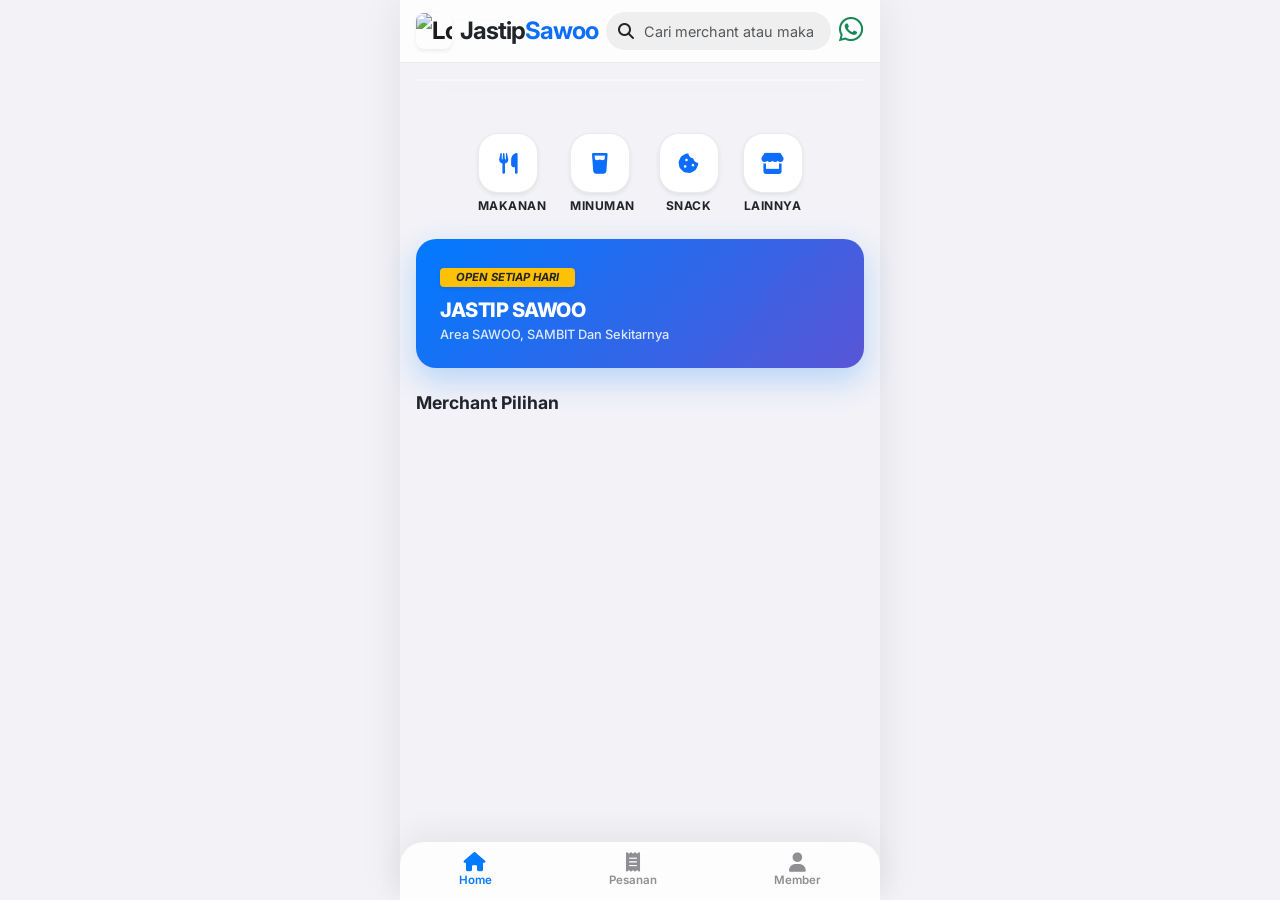
==== index.html @ 1f1e8a7e "Fix: perbaiki rasio dan tampilan gambar merchant pada detail pesanan" ====
<!DOCTYPE html>
<html lang="id">
<head>
    <meta charset="UTF-8">
    <meta name="viewport" content="width=device-width, initial-scale=1.0, maximum-scale=1.0, user-scalable=no">
    <title>Jastip Sawoo - Jasa Titip Makanan</title>
    
    <!-- Google Fonts & CSS Frameworks -->
    <link href="https://fonts.googleapis.com/css2?family=Inter:wght@400;500;600;700;800&display=swap" rel="stylesheet">
    <link href="https://cdn.jsdelivr.net/npm/bootstrap@5.3.0/dist/css/bootstrap.min.css" rel="stylesheet">
    <link rel="stylesheet" href="https://cdnjs.cloudflare.com/ajax/libs/font-awesome/6.4.0/css/all.min.css">
    
    <link rel="stylesheet" href="css/style.css">
</head>
<body class="app-body">
  
  <div class="app-wrapper">
    <!-- HEADER UTAMA -->
    <header id="appHeader" class="app-header bg-white px-3 py-2 border-bottom sticky-top d-flex align-items-center gap-2">
      <i id="backToHomeBtn" class="fa-solid fa-arrow-left text-primary fs-5 d-none me-1" onclick="app.clearAndGoHome()"></i>
      
      <div id="appLogo" class="d-flex align-items-center fw-bolder fs-4" style="white-space: nowrap; cursor: pointer;" onclick="app.clearAndGoHome()">
        <img src="https://i.ibb.co/DgQ67nQX/logo-jastip.jpg" alt="Logo Jastip" class="me-2 rounded-3 shadow-sm" style="width: 36px; height: 36px; object-fit: cover;">
        <span class="text-dark" style="letter-spacing:-1px;">Jastip</span><span class="text-primary" style="letter-spacing:-1px;">Sawoo</span>
      </div>
      
      <div class="flex-grow-1 position-relative">
        <i class="fa-solid fa-magnifying-glass position-absolute text-dark" style="left: 12px; top: 50%; transform: translateY(-50%);"></i>
        <input type="text" id="liveSearch" class="form-control rounded-1 bg-light border-0" style="padding-left: 36px; padding-right: 30px; font-size: 0.9rem; height: 38px;" placeholder="Cari merchant atau makanan..." autocomplete="off">
        <button id="clearSearch" class="btn position-absolute d-none" style="right: 2px; top: 50%; transform: translateY(-50%); color: #666; padding: 5px;"><i class="fa-solid fa-xmark"></i></button>
      </div>
      
      <a href="https://wa.me/" id="whatsappLink" target="_blank" class="text-success text-decoration-none" title="Hubungi Admin">
         <i class="fa-brands fa-whatsapp fs-3"></i>
      </a>
    </header>

    <!-- AREA KONTEN UTAMA (SPA VIEWS) -->
    <main id="mainWorkspace" class="pb-5 mb-5">
      
      <!-- 1. HOME VIEW -->
      <div id="homeView" class="app-section">
        <div class="p-3 pb-2">
          <!-- Banner Slider -->
          <div class="banner-slider-container">
              <div id="bannerSlider" class="d-flex" style="transition: transform 0.4s ease; width: 100%;">
                  <!-- Banner otomatis dimuat -->
              </div>
          </div>
          <div id="bannerDots" class="d-flex justify-content-center gap-2 mb-4"></div>
        </div>

        <!-- Kategori Cepat -->
        <div class="px-3 mb-4">
          <div class="d-flex justify-content-center gap-4">
            <div class="category-item text-center" onclick="app.searchCategory('Makanan')" style="cursor: pointer;">
              <div class="cat-circle bg-white d-flex align-items-center justify-content-center shadow-sm"><i class="fa-solid fa-utensils text-primary"></i></div>
              <span class="cat-title text-dark mt-1 d-block">MAKANAN</span>
            </div>
            <div class="category-item text-center" onclick="app.searchCategory('Minuman')" style="cursor: pointer;">
              <div class="cat-circle bg-white d-flex align-items-center justify-content-center shadow-sm"><i class="fa-solid fa-glass-water text-primary"></i></div>
              <span class="cat-title text-dark mt-1 d-block">MINUMAN</span>
            </div>
            <div class="category-item text-center" onclick="app.searchCategory('Snack')" style="cursor: pointer;">
              <div class="cat-circle bg-white d-flex align-items-center justify-content-center shadow-sm"><i class="fa-solid fa-cookie-bite text-primary"></i></div>
              <span class="cat-title text-dark mt-1 d-block">SNACK</span>
            </div>
            <div class="category-item text-center" onclick="app.openCustomMerchant()" style="cursor: pointer;">
              <div class="cat-circle bg-white d-flex align-items-center justify-content-center shadow-sm"><i class="fa-solid fa-store text-primary"></i></div>
              <span class="cat-title text-dark mt-1 d-block">LAINNYA</span>
            </div>
          </div>
        </div>

        <!-- BANNER PREMIUM -->
        <div class="px-3 mb-4">
          <div class="premium-banner">
            <div class="badge bg-warning text-dark mb-2 fw-bold px-3 py-1 shadow-sm" style="font-style: italic; font-size: 0.7rem; border-radius: 4px;">OPEN SETIAP HARI</div>
            <div class="premium-title">JASTIP SAWOO</div>
            <div class="premium-subtitle">Area SAWOO, SAMBIT Dan Sekitarnya</div>
          </div>
        </div>

        <!-- MERCHANT TERBARU -->
        <div class="px-3 pb-4">
            <h5 class="fw-bold text-dark mb-3" style="font-size:1.1rem;">Merchant Pilihan</h5>
            <div id="merchantListContainer" class="row g-2"></div>
        </div>
      </div>

      <!-- 2. SEARCH VIEW -->
      <div id="searchView" class="d-none bg-light min-vh-100">
        <div class="p-2" id="resultContainer"></div>
      </div>

      <!-- 3. KONTEN HALAMAN PESANAN -->
      <div id="pesananView" class="app-section p-3" style="display: none;">
        <div class="card border-0 shadow-sm rounded-4 p-3 mb-3 bg-white">
            <h5 class="fw-bold mb-3 text-dark"><i class="fa-solid fa-receipt text-primary me-2"></i>Daftar Pesanan</h5>
            <div id="orderHistoryContainer">
                <p class="text-muted small text-center py-3">Belum ada pesanan.</p>
            </div>
        </div>
      </div>

      <!-- 4. MERCHANT DETAIL & FORM PEMESANAN JASTIP -->
      <div id="detailView" class="d-none bg-light p-3">
        <button class="btn btn-outline-primary btn-sm mb-3" onclick="app.clearAndGoHome()"><i class="fa-solid fa-arrow-left me-1"></i> Kembali</button>
        <div class="card border-0 shadow-sm mb-3 rounded-4 overflow-hidden">
            <img id="detailMerchantImg" src="" style="width: 100%; aspect-ratio: 16 / 9; object-fit: cover; object-position: center; background-color: #f8f9fa;">
            <div class="card-body">
                <h4 id="detailMerchantName" class="fw-bold mb-1"></h4>
                <p id="detailMerchantDesc" class="text-muted small mb-2"></p>
                <span class="badge bg-light text-primary border" id="detailMerchantHours"></span>
            </div>
        </div>

        <div class="card border-0 shadow-sm rounded-4 p-3">
            <h5 class="fw-bold mb-3 text-primary"><i class="fa-solid fa-cart-shopping me-2"></i> Form Pesanan Jastip</h5>
            <form id="orderForm" onsubmit="app.processOrder(event)">
                <div class="mb-3">
                    <label class="form-label small fw-bold">Nama Lengkap</label>
                    <input type="text" id="orderName" class="form-control" required placeholder="Nama Anda">
                </div>
                <div class="mb-3">
                    <label class="form-label small fw-bold">Nomor WhatsApp</label>
                    <input type="tel" id="orderWa" class="form-control" required placeholder="08xxxxxxxxxx">
                </div>
                <div class="mb-3">
                    <label class="form-label small fw-bold">Alamat Pengiriman</label>
                    <textarea id="orderAddress" class="form-control" rows="2" required placeholder="Jalan, RT/RW, Patokan"></textarea>
                    <button type="button" class="btn btn-sm btn-outline-primary mt-2" onclick="app.getLocation()"><i class="fa-solid fa-location-crosshairs me-1"></i> Ambil Titik Lokasi GPS</button>
                    <span id="locationStatus" class="ms-2 text-muted small"></span>
                </div>

                <hr>
                <label class="form-label small fw-bold">Daftar Menu Pesanan</label>
                <div id="orderItemsContainer">
                    <div class="row g-2 mb-2 order-item-row align-items-center">
                        <div class="col-5"><input type="text" class="form-control item-name" placeholder="Nama Menu" required></div>
                        <div class="col-2"><input type="number" class="form-control item-qty" value="1" min="1" required></div>
                        <div class="col-4"><input type="number" class="form-control item-price" placeholder="Harga"></div>
                        <div class="col-1 text-center">
                            <button type="button" class="btn btn-sm text-danger p-0 shadow-none" onclick="app.removeOrderItemRow(this)">
                                <i class="fa-solid fa-trash"></i>
                            </button>
                        </div>
                    </div>
                </div>
                <button type="button" class="btn btn-sm btn-light text-primary fw-bold mb-3" onclick="app.addOrderItemRow()">+ Tambah Item Menu</button>

                <div class="mb-3">
                    <label class="form-label small fw-bold">Catatan Tambahan</label>
                    <input type="text" id="orderNotes" class="form-control" placeholder="Ketik disini...">
                </div>

                <div class="mb-3">
                    <label class="form-label small fw-bold">Metode Pembayaran</label>
                    <select id="orderPayment" class="form-select">
                        <option value="COD">COD (Bayar di Tempat)</option>
                        <option value="Transfer">Transfer Bank</option>
                        <option value="QRIS">QRIS</option>
                    </select>
                </div>

                <!-- INVOICE SUMMARY -->
                <div class="bg-white p-3 rounded-3 border mb-3">
                    <div class="d-flex justify-content-between small mb-1"><span>Jarak Pengiriman:</span> <span id="summaryDistance">0 km</span></div>
                    <div class="d-flex justify-content-between small mb-1"><span>Ongkir Otomatis:</span> <span id="summaryShipping">Rp 0</span></div>
                    <div class="d-flex justify-content-between small mb-1"><span>Biaya Layanan:</span> <span id="summaryService_fee">Rp 0</span></div>
                    <hr class="my-2">
                    <div class="d-flex justify-content-between fw-bold text-primary fs-6"><span>Total Tagihan:</span> <span id="summaryTotal">Rp 0</span></div>
                </div>

                <div class="d-flex gap-2">
                    <button type="button" id="btnTambahPesanan" class="btn btn-outline-primary w-50 fw-bold py-2" onclick="app.saveOrderFromForm()">
                        <i class="fa-solid fa-cart-shopping me-2"></i>Tambah Pesanan
                    </button>
                    <button type="submit" class="btn btn-success w-50 fw-bold py-2">
                        <i class="fa-brands fa-whatsapp me-2"></i>Kirim WhatsApp
                    </button>
                </div>
            </form>
        </div>
      </div>

      <!-- 5. KONTEN HALAMAN MEMBER -->
      <div id="memberView" class="app-section p-3" style="display: none;">
          <div id="memberGuestState" class="card border-0 shadow-sm rounded-4 p-4 text-center mb-4 bg-white">
              <div class="mx-auto mb-3 d-flex align-items-center justify-content-center bg-primary-subtle text-primary rounded-circle" style="width: 70px; height: 70px; font-size: 1.8rem;">
                  <i class="fa-solid fa-user"></i>
              </div>
              <h5 class="fw-bold mb-1">Tamu / Pelanggan</h5>
              <p class="text-muted small mb-3">Silakan masuk atau daftar akun untuk menikmati fitur member.</p>
              <button class="btn btn-primary w-100 rounded-pill py-2 fw-semibold mb-2" onclick="app.switchToLogin()">Masuk Akun</button>
              <button class="btn btn-outline-primary w-100 rounded-pill py-2 fw-semibold" onclick="app.switchToRegister()">Daftar Member Baru</button>
          </div>

          <div id="memberLoginState" class="d-none card border-0 shadow-sm rounded-4 p-4 bg-white mb-4">
              <h4 class="fw-bold text-primary mb-3 text-center">Login Akun</h4>
              <form onsubmit="app.handleLogin(event)">
                  <div class="mb-3">
                      <label class="form-label small fw-bold">Username</label>
                      <input type="text" id="loginEmail" class="form-control" required placeholder="Masukkan username">
                  </div>
                  <div class="mb-3">
                      <label class="form-label small fw-bold">Password</label>
                      <input type="password" id="loginPassword" class="form-control" required placeholder="Masukkan password">
                  </div>
                  <button type="submit" class="btn btn-primary w-100 fw-bold py-2 rounded-pill mb-2">Masuk</button>
                  <div class="d-flex justify-content-between align-items-center mt-2 mb-3">
                      <a href="javascript:void(0)" onclick="app.switchToForgotPassword()" class="text-decoration-none small text-danger fw-semibold">Lupa password?</a>
                  </div>
                  <button type="button" class="btn btn-light w-100 text-secondary rounded-pill btn-sm" onclick="app.switchToGuest()">Kembali</button>
              </form>
          </div>

          <div id="memberRegisterState" class="d-none card border-0 shadow-sm rounded-4 p-4 bg-white mb-4">
              <h4 class="fw-bold text-primary mb-3 text-center">Daftar Member Baru</h4>
              <form onsubmit="app.handleRegister(event)">
                  <div class="mb-3">
                      <label class="form-label small fw-bold">Username</label>
                      <input type="text" id="regUsername" class="form-control" required placeholder="Buat username">
                  </div>
                  <div class="mb-3">
                      <label class="form-label small fw-bold">Password</label>
                      <input type="password" id="regPassword" class="form-control" required placeholder="Buat password">
                  </div>
                  <button type="submit" class="btn btn-success w-100 fw-bold py-2 rounded-pill mb-2">Daftar Sekarang</button>
                  <button type="button" class="btn btn-light w-100 text-secondary rounded-pill btn-sm" onclick="app.switchToGuest()">Kembali</button>
              </form>
          </div>

          <div id="memberForgotPasswordState" class="d-none card border-0 shadow-sm rounded-4 p-4 bg-white mb-4">
              <h4 class="fw-bold text-primary mb-3 text-center">Reset Password</h4>
              <form onsubmit="app.handleForgotPassword(event)">
                  <div class="mb-3">
                      <label class="form-label small fw-bold">Username</label>
                      <input type="text" id="forgotUsername" class="form-control" required placeholder="Masukkan username Anda">
                  </div>
                  <div class="mb-3">
                      <label class="form-label small fw-bold">Password Baru</label>
                      <input type="password" id="forgotNewPassword" class="form-control" required placeholder="Masukkan password baru">
                  </div>
                  <button type="submit" class="btn btn-warning w-100 fw-bold py-2 rounded-pill mb-2 text-dark">Reset Password</button>
                  <button type="button" class="btn btn-light w-100 text-secondary rounded-pill btn-sm" onclick="app.switchToLogin()">Kembali ke Login</button>
              </form>
          </div>

          <div id="memberProfileState" class="d-none">
              <div class="card border-0 shadow-sm rounded-4 p-4 text-center bg-white mb-3">
                  <div class="bg-primary-subtle text-primary rounded-circle mx-auto d-flex align-items-center justify-content-center mb-3" style="width: 70px; height: 70px; font-size: 1.8rem;">
                      <i class="fa-solid fa-user-check"></i>
                  </div>
                  <h5 class="fw-bold mb-1" id="profileNameDisplay">Nama Member</h5>
                  <span class="badge bg-primary-subtle text-primary px-3 py-1 rounded-pill" id="profileRoleDisplay">MEMBER</span>
              </div>
              <button class="btn btn-danger w-100 rounded-pill py-2 fw-semibold shadow-sm" onclick="app.logout()">
                  <i class="fa-solid fa-arrow-right-from-bracket me-2"></i> Keluar Sesi
              </button>
          </div>
      </div>

    </main>

    <!-- BOTTOM NAVIGATION -->
    <nav class="app-bottom-nav fixed-bottom d-flex justify-content-around align-items-center">
        <button id="nav-home" class="nav-item active d-flex flex-column align-items-center" onclick="app.switchTab('home')">
            <i class="fa-solid fa-house"></i>
            <span>Home</span>
        </button>
        <button id="nav-pesanan" class="nav-item d-flex flex-column align-items-center position-relative" onclick="app.switchTab('pesanan')">
            <i class="fa-solid fa-receipt"></i>
            <span>Pesanan</span>
            <span id="cartBadge" class="position-absolute top-0 start-50 translate-middle badge rounded-pill bg-danger" style="font-size: 0.55rem; display: none;">0</span>
        </button>
        <button id="nav-member" class="nav-item d-flex flex-column align-items-center" onclick="app.switchTab('member')">
            <i class="fa-solid fa-user"></i>
            <span>Member</span>
        </button>
    </nav>

  <!-- TOAST NOTIFICATION -->
  <div id="toastMessage" class="shadow-sm"></div>

  <!-- Scripts -->
  <script src="https://cdn.jsdelivr.net/npm/bootstrap@5.3.0/dist/js/bootstrap.bundle.min.js"></script>
  <script src="https://cdn.jsdelivr.net/npm/@supabase/supabase-js@2"></script>
  <script src="js/main.js"></script>
</body>
</html>
---- css/style.css ----
/* ==========================================================
   JASTIP SAWOO - iOS LUXURY / IPHONE MOBILE THEME (css/style.css)
========================================================== */
:root {
  --ios-bg: #F2F2F7;
  --ios-surface: #FFFFFF;
  --ios-text: #1C1C1E;
  --ios-muted: #8E8E93;
  --ios-primary: #007AFF;
  --ios-success: #34C759;
  --ios-danger: #FF3B30;
  --ios-border: rgba(60, 60, 67, 0.1);
  --ios-shadow: 0 8px 24px rgba(0, 0, 0, 0.04);
  --ios-radius: 20px;
  --ios-transition: all 0.3s cubic-bezier(0.25, 1, 0.5, 1);
}

body.app-body {
  background-color: var(--ios-bg) !important;
  color: var(--ios-text) !important;
  font-family: 'Inter', -apple-system, BlinkMacSystemFont, "SF Pro Text", "SF Pro Display", sans-serif !important;
  -webkit-font-smoothing: antialiased;
}

/* Container Utama */
.app-wrapper {
  max-width: 480px;
  margin: 0 auto;
  background-color: var(--ios-bg);
  min-height: 100vh;
  position: relative;
  box-shadow: 0 0 40px rgba(0, 0, 0, 0.08);
}

/* Header iOS (Glassmorphism Blur) */
.app-header {
  background: rgba(255, 255, 255, 0.85) !important;
  backdrop-filter: blur(20px);
  -webkit-backdrop-filter: blur(20px);
  border-bottom: 1px solid var(--ios-border) !important;
  padding: 12px 16px !important;
}

/* Search Bar iOS Style */
.app-header input.form-control {
  border-radius: 20px !important;
  background-color: #EFEFF0 !important;
  border: none !important;
  padding-left: 38px !important;
  font-size: 0.9rem !important;
  transition: var(--ios-transition);
}

.app-header input.form-control:focus {
  background-color: #FFFFFF !important;
  box-shadow: 0 0 0 3px rgba(0, 122, 255, 0.15) !important;
}

/* Kategori Lingkaran */
.cat-circle {
  width: 60px;
  height: 60px;
  border-radius: 20px !important;
  background: var(--ios-surface) !important;
  box-shadow: var(--ios-shadow);
  border: 1px solid var(--ios-border);
  font-size: 1.3rem;
  transition: var(--ios-transition);
}
.cat-circle:active { transform: scale(0.95); }

.cat-title {
  font-size: 0.75rem;
  font-weight: 700;
  letter-spacing: 0.5px;
  color: var(--ios-muted);
}

/* Banner Premium */
.premium-banner {
  background: linear-gradient(135deg, #007AFF 0%, #5856D6 100%);
  border-radius: var(--ios-radius);
  padding: 24px;
  color: white;
  box-shadow: 0 12px 30px rgba(0, 122, 255, 0.25);
  margin-bottom: 20px;
}
.premium-title { font-size: 1.25rem; font-weight: 800; letter-spacing: -0.5px; }
.premium-subtitle { font-size: 0.8rem; opacity: 0.85; font-weight: 500; }

/* Product Cards & Containers */
.card, .product-card {
  border-radius: var(--ios-radius) !important;
  border: 1px solid var(--ios-border) !important;
  background-color: var(--ios-surface) !important;
  box-shadow: var(--ios-shadow) !important;
  overflow: hidden;
  transition: var(--ios-transition);
}

.product-card:active { transform: scale(0.98); }

/* Form Inputs & Select iOS */
.form-control, .form-select {
  border-radius: 14px !important;
  background-color: #F2F2F7 !important;
  border: 1px solid var(--ios-border) !important;
  padding: 12px 16px !important;
  font-size: 0.9rem !important;
  transition: var(--ios-transition);
}

.form-control:focus, .form-select:focus {
  background-color: #FFFFFF !important;
  border-color: var(--ios-primary) !important;
  box-shadow: 0 0 0 4px rgba(0, 122, 255, 0.15) !important;
}

/* Tombol Utama iOS Style */
.btn-success, .btn-primary {
  border-radius: 14px !important;
  font-weight: 600 !important;
  padding: 12px 20px !important;
  box-shadow: 0 6px 20px rgba(0, 122, 255, 0.25) !important;
  border: none !important;
  transition: var(--ios-transition);
}

.btn-success { background-color: var(--ios-success) !important; box-shadow: 0 6px 20px rgba(52, 199, 89, 0.25) !important; }
.btn-primary:active, .btn-success:active { transform: scale(0.97); }

/* Bottom Navigation Bar (Floating iOS Style) */
.app-bottom-nav {
  max-width: 480px;
  margin: 0 auto;
  left: 0; right: 0;
  background: rgba(255, 255, 255, 0.85) !important;
  backdrop-filter: blur(25px);
  -webkit-backdrop-filter: blur(25px);
  border-top: 1px solid var(--ios-border) !important;
  border-top-left-radius: 24px;
  border-top-right-radius: 24px;
  box-shadow: 0 -10px 30px rgba(0, 0, 0, 0.05);
  padding: 10px 0;
}

.nav-item {
  background: transparent;
  border: none;
  color: var(--ios-muted);
  font-size: 0.72rem;
  font-weight: 600;
  transition: var(--ios-transition);
}

.nav-item i { font-size: 1.2rem; }
.nav-item.active { color: var(--ios-primary) !important; }

/* --- iOS Style Toast Notification --- */
#toastMessage {
    position: fixed;
    top: 20px;
    left: 50%;
    transform: translateX(-50%) translateY(-20px);
    background: rgba(255, 255, 255, 0.85);
    backdrop-filter: blur(20px);
    -webkit-backdrop-filter: blur(20px);
    color: #1d1d1f;
    padding: 12px 24px;
    border-radius: 99px;
    box-shadow: 0 10px 30px rgba(0, 0, 0, 0.12), 0 1px 3px rgba(0, 0, 0, 0.08);
    font-size: 0.875rem;
    font-weight: 600;
    letter-spacing: -0.2px;
    z-index: 9999;
    opacity: 0;
    visibility: hidden;
    transition: all 0.4s cubic-bezier(0.16, 1, 0.3, 1);
    border: 1px solid rgba(255, 255, 255, 0.6);
    display: flex;
    align-items: center;
    gap: 8px;
    max-width: 90%;
    text-align: center;
}

#toastMessage.show {
    opacity: 1;
    visibility: visible;
    transform: translateX(-50%) translateY(0);
}

/* Dots Banner */
.dot {
  width: 8px; height: 8px;
  border-radius: 50%;
  background: #C7C7CC;
  transition: var(--ios-transition);
}
.dot.active {
  width: 24px;
  border-radius: 4px;
  background: var(--ios-primary);
}

/* ==========================================================
   BANNER SLIDER COMPACT & PROPORTIONAL (iOS Style)
========================================================== */
.banner-slider-container {
  position: relative;
  overflow: hidden;
  border-radius: 20px;
  box-shadow: 0 8px 24px rgba(0, 0, 0, 0.06);
  margin-bottom: 20px;
  border: 1px solid rgba(255, 255, 255, 0.4);
}

.banner-card-item {
  flex: 0 0 100%;
  min-width: 100%;
  aspect-ratio: 2 / 1; /* Presisi 100% rasio 1200x600 tanpa batas tinggi */
  position: relative;
  border-radius: 20px;
  overflow: hidden;
  background-color: #f8f9fa;
}

.banner-card-item img {
  width: 100%;
  height: 100%;
  object-fit: cover;
  display: block;
  transition: transform 0.5s ease;
}

/* Overlay Gradasi & Teks Custom dari Database */
.banner-overlay {
  position: absolute;
  top: 0; left: 0; right: 0; bottom: 0;
  background: linear-gradient(180deg, rgba(0,0,0,0.1) 0%, rgba(0,0,0,0.6) 100%);
  display: flex;
  flex-direction: column;
  justify-content: flex-end;
  padding: 14px 18px;
  color: #FFFFFF;
}

.banner-overlay:empty {
  display: none;
}

.banner-badge {
  display: inline-block;
  background: rgba(255, 255, 255, 0.25);
  backdrop-filter: blur(10px);
  -webkit-backdrop-filter: blur(10px);
  padding: 3px 8px;
  border-radius: 6px;
  font-size: 0.6rem;
  font-weight: 800;
  letter-spacing: 0.5px;
  width: max-content;
  margin-bottom: 4px;
  border: 1px solid rgba(255, 255, 255, 0.3);
}

.banner-title {
  font-size: 1rem;
  font-weight: 800;
  letter-spacing: -0.3px;
  margin-bottom: 1px;
  text-shadow: 0 2px 4px rgba(0,0,0,0.3);
}

.banner-subtitle {
  font-size: 0.7rem;
  font-weight: 500;
  opacity: 0.9;
  letter-spacing: 0.2px;
}
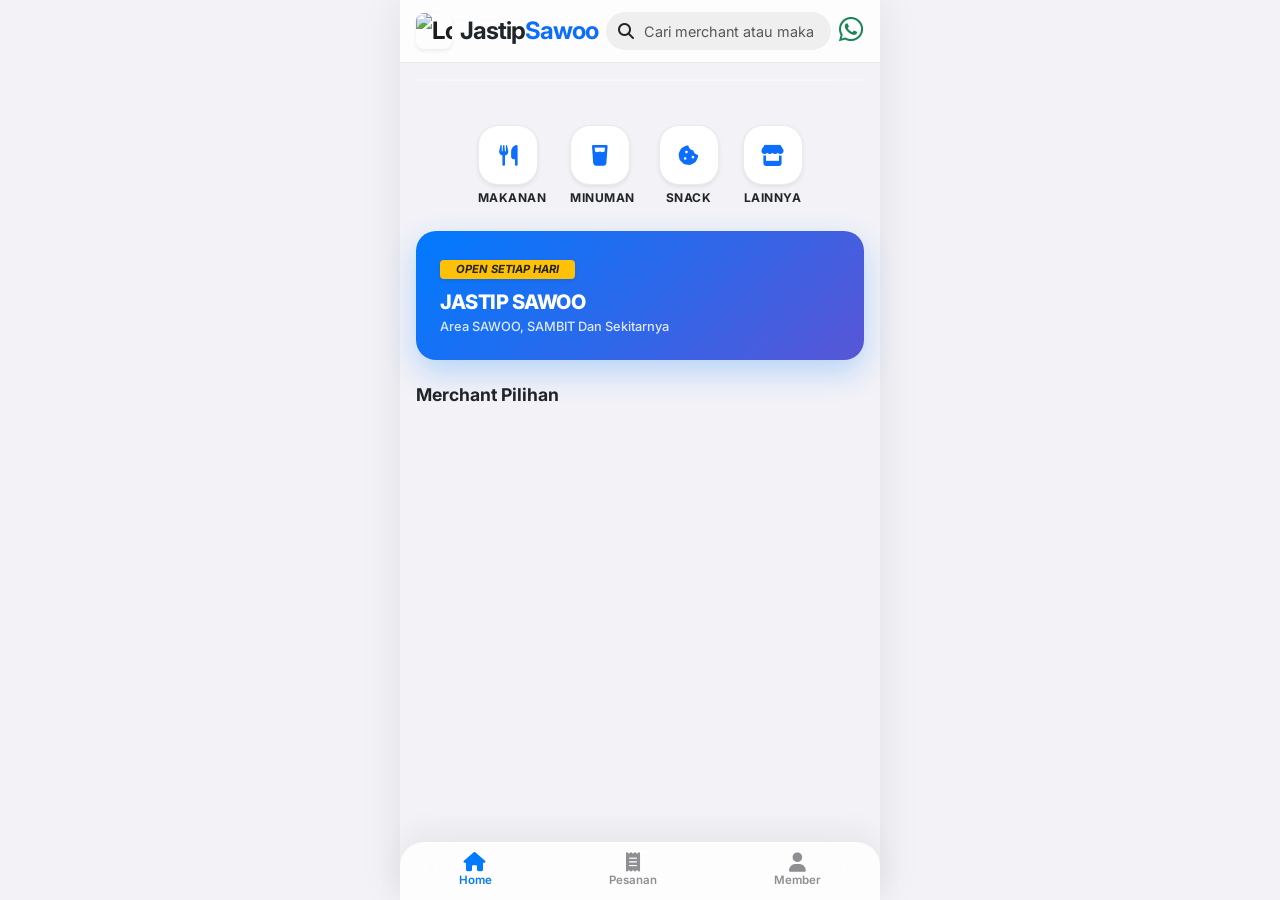
==== commit 4f3887d7: "Feat: implementasi 3 kolom foto admin, parser aman, dan auto-slide carousel 5 detik" ====
--- a/index.html
+++ b/index.html
@@ -107,7 +107,22 @@
       <div id="detailView" class="d-none bg-light p-3">
         <button class="btn btn-outline-primary btn-sm mb-3" onclick="app.clearAndGoHome()"><i class="fa-solid fa-arrow-left me-1"></i> Kembali</button>
         <div class="card border-0 shadow-sm mb-3 rounded-4 overflow-hidden">
-            <img id="detailMerchantImg" src="" style="width: 100%; aspect-ratio: 16 / 9; object-fit: cover; object-position: center; background-color: #f8f9fa;">
+            <!-- Carousel Gambar Stan (Bisa Digeser / Swipe) -->
+            <div id="merchantImageCarousel" class="carousel slide" data-bs-touch="true">
+                <div class="carousel-indicators" id="merchantCarouselIndicators"></div>
+                <div class="carousel-inner" id="merchantCarouselInner">
+                    <!-- Gambar dimuat dinamis via JavaScript -->
+                </div>
+                <button class="carousel-control-prev d-none" id="carouselPrevBtn" type="button" data-bs-target="#merchantImageCarousel" data-bs-slide="prev">
+                    <span class="carousel-control-prev-icon" aria-hidden="true"></span>
+                    <span class="visually-hidden">Sebelumnya</span>
+                </button>
+                <button class="carousel-control-next d-none" id="carouselNextBtn" type="button" data-bs-target="#merchantImageCarousel" data-bs-slide="next">
+                    <span class="carousel-control-next-icon" aria-hidden="true"></span>
+                    <span class="visually-hidden">Selanjutnya</span>
+                </button>
+            </div>
+
             <div class="card-body">
                 <h4 id="detailMerchantName" class="fw-bold mb-1"></h4>
                 <p id="detailMerchantDesc" class="text-muted small mb-2"></p>
--- a/css/style.css
+++ b/css/style.css
@@ -191,12 +191,24 @@
 }
 
 /* Dots Banner */
+.banner-dots {
+  display: flex;
+  justify-content: center;
+  align-items: center;
+  gap: 6px;
+  margin-top: 10px;
+  margin-bottom: 20px;
+}
+
 .dot {
-  width: 8px; height: 8px;
+  width: 8px; 
+  height: 8px;
   border-radius: 50%;
   background: #C7C7CC;
   transition: var(--ios-transition);
-}
+  cursor: pointer;
+}
+
 .dot.active {
   width: 24px;
   border-radius: 4px;
@@ -211,8 +223,16 @@
   overflow: hidden;
   border-radius: 20px;
   box-shadow: 0 8px 24px rgba(0, 0, 0, 0.06);
-  margin-bottom: 20px;
+  margin-bottom: 12px;
   border: 1px solid rgba(255, 255, 255, 0.4);
+}
+
+/* Trek pembungkus slider horizontal */
+.banner-slider {
+  display: flex;
+  width: 100%;
+  transition: transform 0.5s cubic-bezier(0.25, 1, 0.5, 1);
+  will-change: transform;
 }
 
 .banner-card-item {
@@ -222,7 +242,7 @@
   position: relative;
   border-radius: 20px;
   overflow: hidden;
-  background-color: #f8f9fa;
+  background-color: #eef2f5; /* Placeholder latar belakang saat loading */
 }
 
 .banner-card-item img {
@@ -237,7 +257,7 @@
 .banner-overlay {
   position: absolute;
   top: 0; left: 0; right: 0; bottom: 0;
-  background: linear-gradient(180deg, rgba(0,0,0,0.1) 0%, rgba(0,0,0,0.6) 100%);
+  background: transparent;
   display: flex;
   flex-direction: column;
   justify-content: flex-end;
